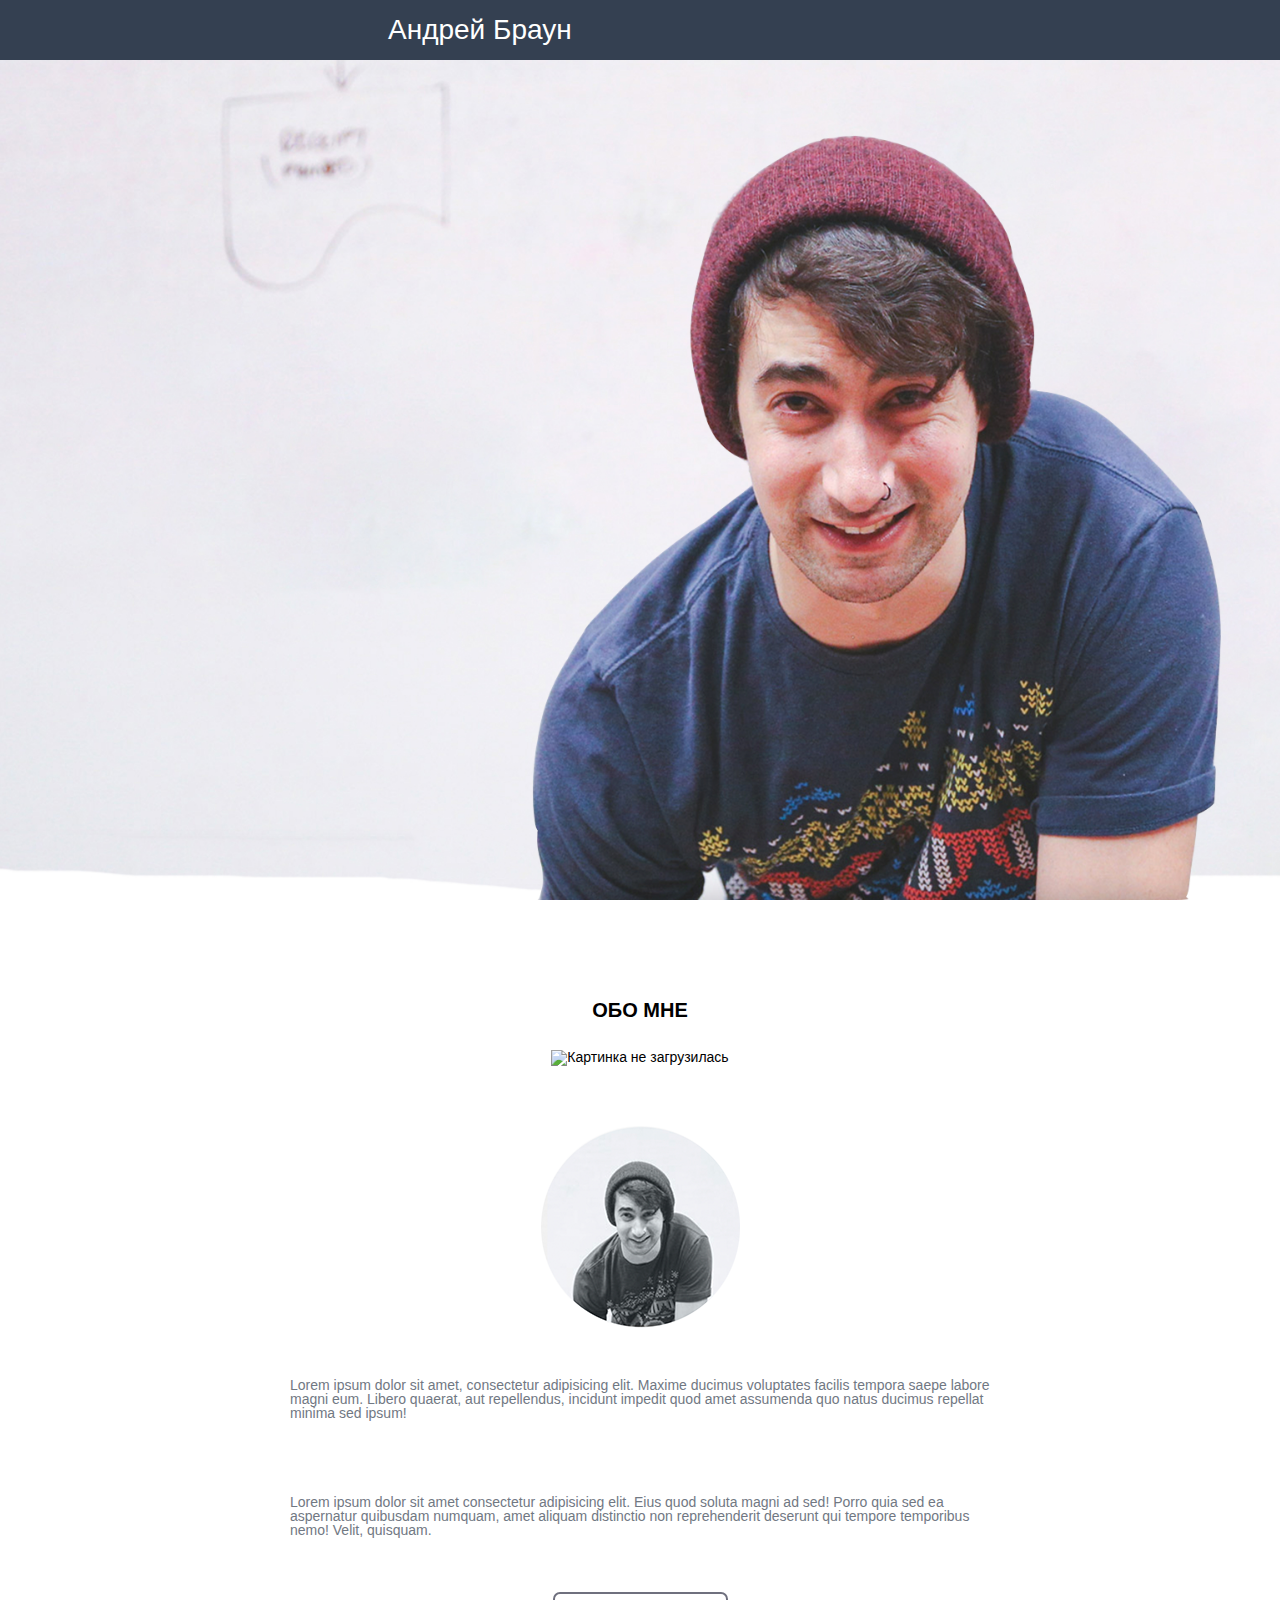
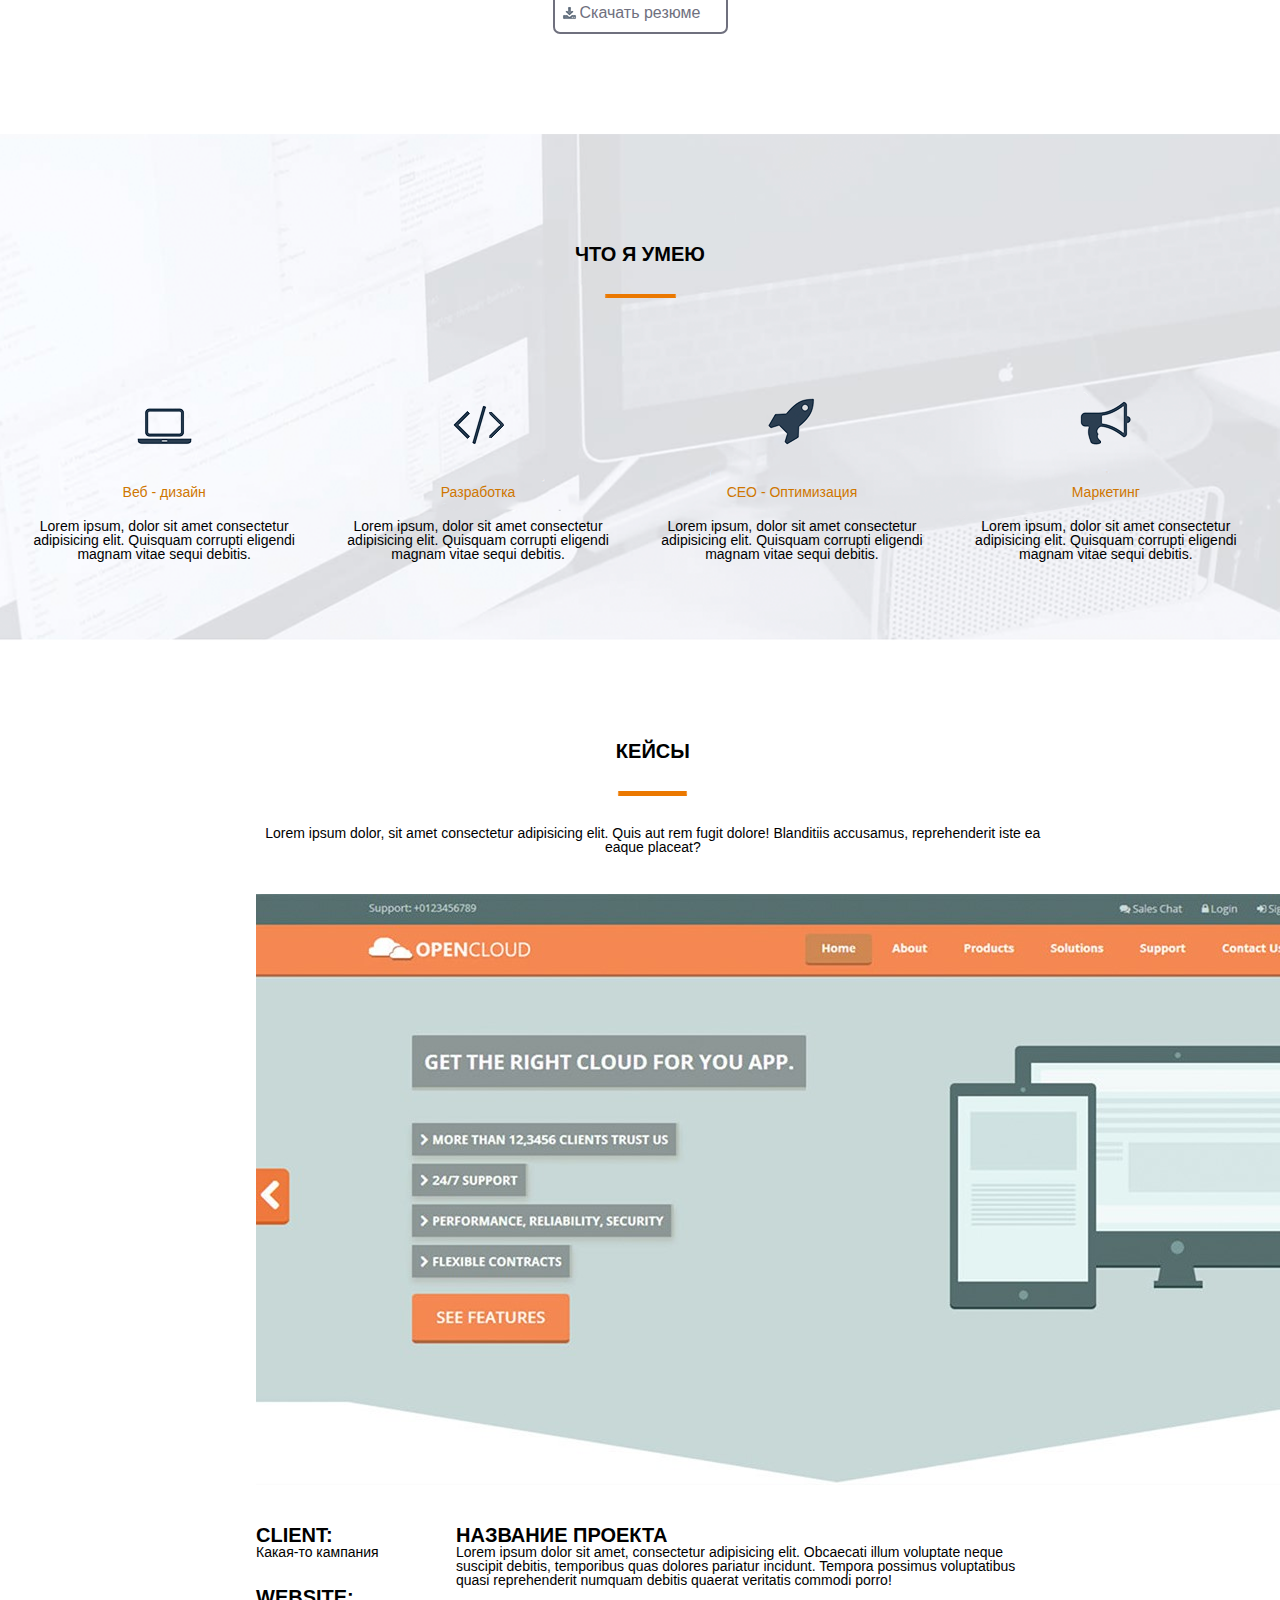
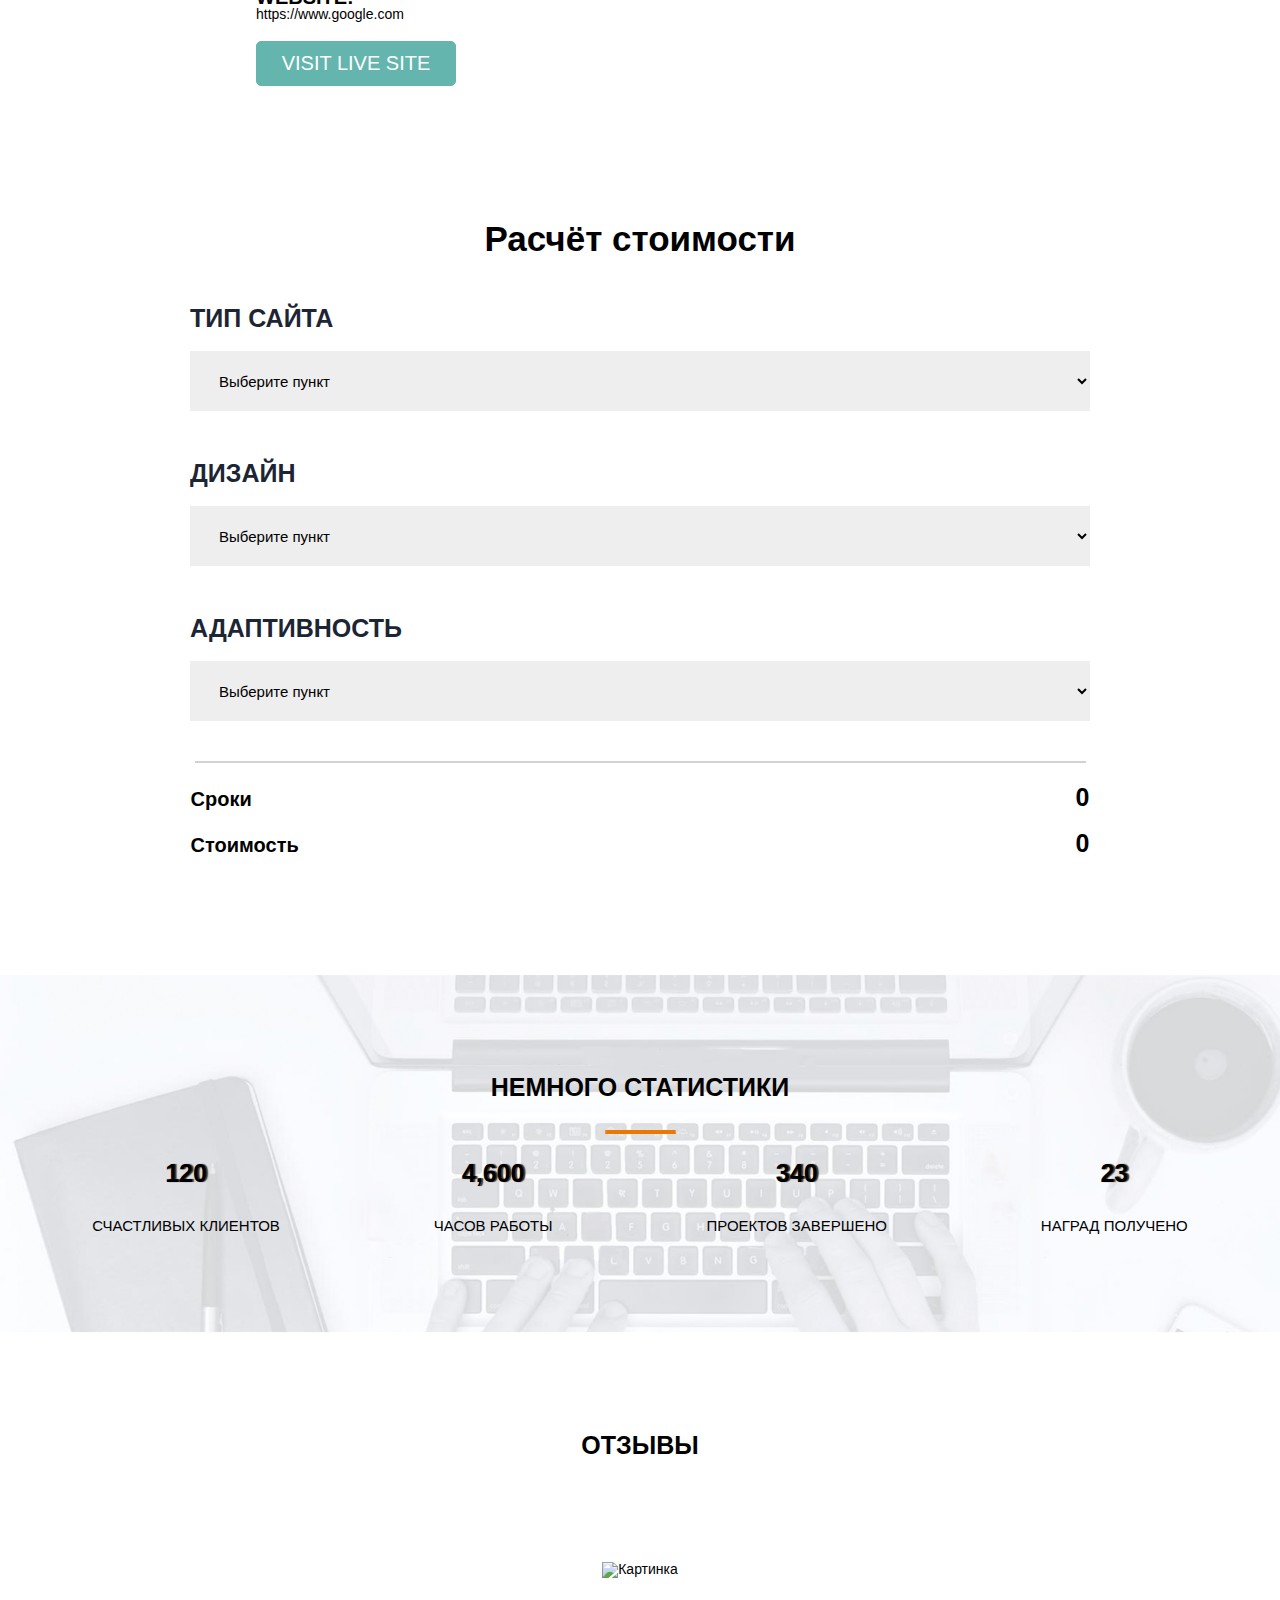
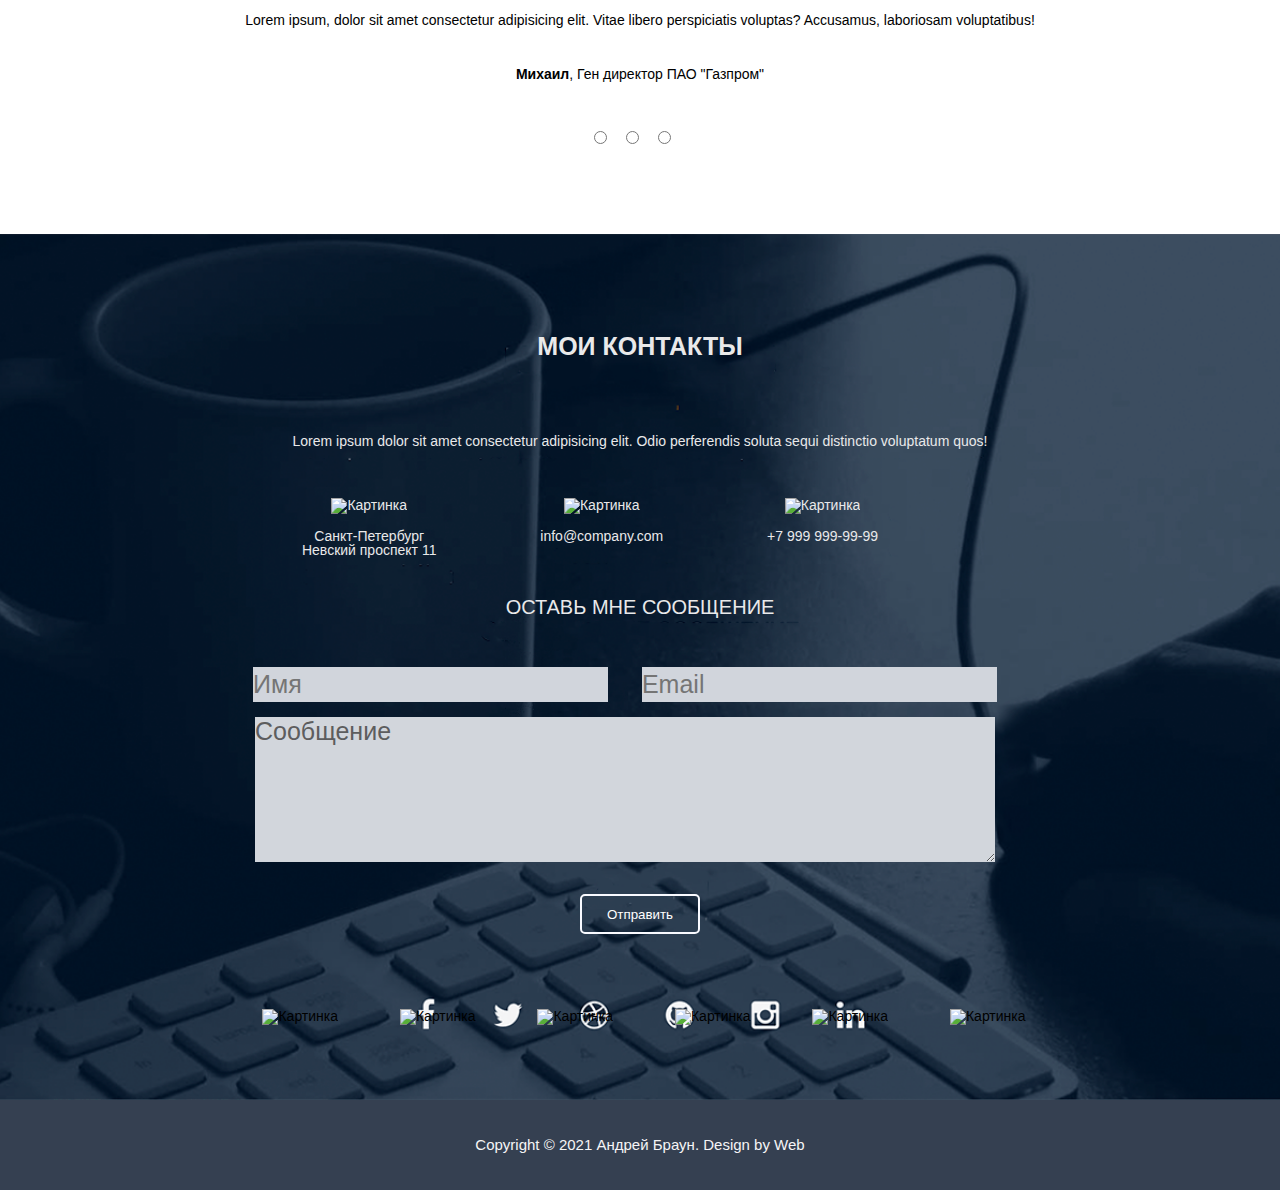
==== index.html @ fa01364b "Add files via upload" ====
<!DOCTYPE html>
<html lang="en">

<head>
    <meta charset="UTF-8">
    <meta name="description" content="Первый сайт">
    <meta name="author" content="Данила">
    <meta name="robots" content="all">
    <meta name="viewport" content="width=1920, initial-scale=1">
    <meta name="viewport" content="height=1080, initial-scale=1">

    <meta property="og:title" content="Первый сайт">

    <link rel="stylesheet" href="css/reset.css">
    <link rel="stylesheet" href="css/style.css">
    <title>Данила Кулешов - веб разработчик</title>
    <link rel="icon" href="https://www.google.com/s2/favicons?domain=https://timeweb.com" type="image/x-icon">

</head>

<body>

    <header>
        <nav>
            <div class="logo">Андрей Браун</div>

            <div class="menu">
                <ul>
                    <li><a href="#">Обо мне</a></li>
                    <li><a href="#">Услуги</a></li>
                    <li><a href="#">Кейс</a></li>
                    <li><a href="#">Прайс</a></li>
                    <li><a href="#">Отзывы</a></li>
                    <li><a href="#">Контакты</a></li>
                </ul>
            </div>
        </nav>
    </header>
    
    <main>
        <section class="main">
            <div class="title_container">
                <h1>привет <p> я андрей браун</h1>
                <h4>Фулл стак Веб - разработчик и Android - разработчик</h4>
                <input type="button" value="Обо мне">
                <input type="button" value="Мои работы">
            </div>
        </section>



        <div class="info">
            <div class="info_me_container">
                <h2>Обо мне</h2>
                <img src="../src/img/OboMneCherta.png" alt="Картинка не загрузилась">
                <p></p>
                <img src="img/InfoForMe.png" alt="Картинка не загрузилась">
                <ul>
                    <li>Lorem ipsum dolor sit amet, consectetur adipisicing elit. Maxime ducimus voluptates facilis
                        tempora
                        saepe labore magni eum. Libero quaerat, aut repellendus, incidunt impedit quod amet assumenda
                        quo
                        natus ducimus repellat minima sed ipsum!</li>
                    <p>
                        <li>Lorem ipsum dolor sit amet consectetur adipisicing elit. Eius quod soluta magni ad sed!
                            Porro
                            quia
                            sed ea aspernatur quibusdam numquam, amet aliquam distinctio non reprehenderit deserunt qui
                            tempore
                            temporibus nemo! Velit, quisquam.</li>
                </ul>
                <input type="sumbit" value="Скачать резюме">
            </div>
        </div>

        <div class="WhatICanDo">
            <div class="can_do_container">
                <h2>Что я умею</h2>
                <img class="image_line" src="img/WhatICanDoCherta.png" alt="Картинка не загрузилась">
                <ul>
                    <li>
                        <img src="img/Notebook.png" alt="Картинка не загрузилась">
                        <p> Веб - дизайн </p> Lorem ipsum, dolor sit amet consectetur adipisicing
                        elit. Quisquam corrupti eligendi magnam vitae sequi debitis.
                    </li>
                    <li>
                        <img src="img/Znak.png" alt="Картинка не загрузилась">
                        <p> Разработка </p> Lorem ipsum, dolor sit amet consectetur adipisicing
                        elit. Quisquam corrupti eligendi magnam vitae sequi debitis.
                    </li>
                    <li>
                        <img src="img/Rocket.png" alt="Картинка не загрузилась">
                        <p> CEO - Оптимизация </p> Lorem ipsum, dolor sit amet consectetur
                        adipisicing elit. Quisquam corrupti eligendi magnam vitae sequi debitis.
                    </li>
                    <li>
                        <img src="img/Gromophon.png" alt="Картинка не загрузилась">
                        <p> Маркетинг </p> Lorem ipsum, dolor sit amet consectetur adipisicing elit.
                        Quisquam corrupti eligendi magnam vitae sequi debitis.
                    </li>
                </ul>
            </div>
        </div>

        <div class="keys">
            <div class="keys_container">
                <h2>Кейсы</h2>
                <img class="keys_line" src="img/KeysLine.png" alt="Картинка не загрузилась">
                <h4>Lorem ipsum dolor, sit amet consectetur adipisicing elit. Quis aut rem fugit dolore! Blanditiis
                    accusamus, reprehenderit iste ea eaque placeat?</h4>
                <img class="keys_image" src="img/KeysImage.jpg" alt="Картинка">

                <div class="client">
                    <h2>Client:</h2>
                    <p>
                        Какая-то кампания
                    </p>
                </div>
                <div class="name_project">
                    <h2>Название проекта</h2>
                    <p>
                        Lorem ipsum dolor sit amet, consectetur adipisicing elit. Obcaecati illum voluptate neque
                        suscipit debitis, temporibus quas dolores pariatur incidunt. Tempora possimus voluptatibus quasi
                        reprehenderit numquam debitis quaerat veritatis commodi porro!
                    </p>
                </div>
                <div class="website">
                    <h2>Website:</h2>
                    <p>
                        <a href="https://www.google.com" target="blanc">https://www.google.com</a>
                    </p>
                </div>
                <input type="sumbit" value="VISIT LIVE SITE">
            </div>
        </div>

        <div class="calculation">
            <div class="cost_container">
                <form action="#">
                    <h2> Расчёт стоимости</h2>
                    <h3>Тип сайта</h3>
                    <select name="typeSite" id="type">
                        <option value="Opt1">Выберите пункт</option>
                        <option value="Opt2">Выберите пункт</option>
                        <option value="Opt3">Выберите пункт</option>
                    </select>
                    <h3>Дизайн</h3>
                    <select name="Design" id="type">
                        <option value="Opt4">Выберите пункт</option>
                        <option value="Opt5">Выберите пункт</option>
                        <option value="Opt6">Выберите пункт</option>
                    </select>
                    <h3>Адаптивность</h3>
                    <select name="Adaptive" id="type">
                        <option value="Opt7"> Выберите пункт</option>
                        <option value="Opt8"> Выберите пункт</option>
                        <option value="Opt9"> Выберите пункт</option>
                    </select>
                    <img src="img/CalculatedLine.png" alt="">
                    <h4>Сроки</h4>
                    <input type="sumbit" value="0">
                    <br>
                    <h4>Стоимость</h4>
                    <input type="sumbit" value="0">
                </form>
            </div>
        </div>
        
        <div class="statistics">
            <div class="statictics_container">
                <h2>Немного статистики</h2>
                <img class="statistick_image" src="img/StatistickLine.png" alt="">
                <ul>
                    <li>
                        <img src="../src/img/SmileImg.png" alt="">
                        <p>
                            <input type="text" value="120">
                        </p>
                        <p>
                            Счастливых клиентов
                        </p>
                    </li>
                    <li>
                        <img src="../src/img/SkobmaImg.png" alt="">
                        <p>
                            <input type="text" value="4,600">
                        </p>
                        <p>
                            Часов работы
                        </p>
                    </li>
                    <li>
                        <img src="../src/img/Galochkaimg.png" alt="">
                        <p>
                            <input type="text" value="340">
                        </p>
                        <p>
                            Проектов завершено
                        </p>
                    </li>
                    <li>
                        <img src="../src/img/KubokImg.png" alt="">
                        <p>
                            <input type="text" value="23">
                        </p>
                        <p>
                            Наград получено
                        </p>
                    </li>
                </ul>
            </div>
        </div>

        <div class="reviews">
            <div class="reviews_container">
                <h2>Отзывы</h2>
                <div class="reviews_img_line">
                    <img src="../src/img/RevievLine.png" alt="">
                </div>
                <div class="reviews_img_photo">
                    <img src="../src/img/reviewImg.png" alt="Картинка">
                </div>
                <h4>Lorem ipsum, dolor sit amet consectetur adipisicing elit. Vitae libero perspiciatis voluptas?
                    Accusamus,
                    laboriosam voluptatibus! <p> <b> Михаил</b>, Ген директор ПАО "Газпром"
                    <h4>
                        <input type="radio" name="Radio1">
                        <input type="radio" name="Radio1">
                        <input type="radio" name="Radio1">
            </div>
        </div>

        <div class="contacts">
            <div class="contacts_container">
                <h2>Мои контакты</h2>
                <div class="my_contact_img">
                    <img src="../src/img/MyContactImg.png" alt="">
                </div>
                <h4>Lorem ipsum dolor sit amet consectetur adipisicing elit. Odio perferendis soluta sequi distinctio
                    voluptatum quos!</h4>
                <li> <img src="../src/img/GeoImg.png" alt="Картинка">
                    <p> Санкт-Петербург
                    <p> Невский проспект 11
                </li>
                <li> <img src="../src/img/EmailImg.png" alt="Картинка">
                    <p> info@company.com
                </li>
                <li><img src="../src/img/PhoneImg.png" alt="Картинка">
                    <p> +7 999 999-99-99
                </li>
                <h3>Оставь мне сообщение</h3>
                <form action="#">
                    <input class="text_info" type="text" name="text_name" placeholder="Имя">
                    <input class="text_info" type="text" name="text_email" placeholder="Email">
                    <p>
                        <textarea name="text_area" title="sdfgd" id="1" cols="50" rows="5">Сообщение</textarea>
                    <p>
                        <input class="send_button" type="button" value="Отправить">
                </form>
                <a href="" target="blanc"> <img src="../src/img/fb.png" alt="Картинка"></a>
                <a href="" target="blanc"> <img src="../src/img/Tw.png" alt="Картинка"></a>
                <a href="" target="blanc"> <img src="../src/img/Ball.png" alt="Картинка"></a>
                <a href="" target="blanc"> <img src="../src/img/Git.png" alt="Картинка"></a>
                <a href="" target="blanc"> <img src="../src/img/Inst.png" alt="Картинка"></a>
                <a href="" target="blanc"> <img src="../src/img/In.png" alt="Картинка"></a>
            </div>
        </div>

        <div class="map">
            <div class="map_container">
                <script type="text/javascript" charset="utf-8" async
                    src="https://api-maps.yandex.ru/services/constructor/1.0/js/?um=constructor%3Afd0f53f8cc4d9a03158eeff32e6f6ad2ba274bd148c4e744c01724ef26502709&amp;width=100%&amp;height=400&amp;lang=ru_RU&amp;scroll=true"></script>
            </div>
        </div>
        
        <footer>
            <div class="low_logo">
                <div class="low_menu">
                    <h4>Copyright © 2021 Андрей Браун. Design by Web</h4>
                </div>
            </div>
        </footer>
    </main>
</body>

</html>
---- css/style.css ----
body{
    font-family: Arial, Helvetica, sans-serif;
}


nav{
    width: 100%;
    height: 60px;
    background: #344051;
    position: fixed;
}

.logo{
    color: #fff;
    font-size: 28px;
    line-height: 60px;
    padding-left: 388px;
    float: left;
    animation: logoViev 2s ease;
    -o-animation: logoViev 2s ease;
    -moz-animation: logoViev 2s ease;

}

@keyframes logoViev{
    0%{
        opacity: 0%;
    }
    100%{
        opacity: 100%;
    }
}

main{
    width: 100%;
    height: 100%;
}

.menu{
    float: left;
    padding-left: 432px;
}

.menu li a:visited{
    color: white;
}

.menu li a{
    transition: all 0.3s;
    transform: scale(1);
    display: inline-block;
}



.menu li a:hover{
    color: #e88604;
    
}

.menu li a:active{
    transform: scale(1.1);
}

.menu li{
    float: left;
    line-height: 60px;
    color: #fff;
    margin-right: 40px;
    font-size: 16px;
    text-transform: uppercase;
    animation: topshift 0.4s ease forwards;
    -o-animation: topshift 0.4s ease forwards;
    -webkit-animation: topshift 0.4s ease forwards;
    opacity: 0;
}

.menu li:nth-child(2){
    animation-delay: 0.4s;
}
.menu li:nth-child(3){
    animation-delay: 0.8s;
}
.menu li:nth-child(4){
    animation-delay: 1.2s;
}
.menu li:nth-child(5){
    animation-delay: 1.6s;
}
.menu li:nth-child(6){
    animation-delay: 2s;
}

@keyframes topshift{
    0%{
        opacity: 0%;
        margin-top: -80px;
    }
    100%{
        opacity: 100%;
        margin-top: 0px;
    }
}

.main{
    width: 100%;
    height: 100%;
    background: url("../img/boy.png") 90% 100%/auto 85% no-repeat , url("../img/bg.jpg") center/cover no-repeat;
}


.title_container{
    float: left;
    margin: 430px 0px 0px 404px;
    color: #2c384a;
    text-align: center;
    opacity: 0;
    animation: titleMove 1s ease forwards;
    -o-animation: titleMove 1s ease forwards;
    -webkit-animation: titleMove 1s ease forwards;
    animation-delay: 2.4s;
    -o-animation-delay: 2.4s;
    -webkit-animation-delay: 2.4s;
}

@keyframes titleMove{
    0%{
        opacity: 0;
        margin-left: -700px;
    }
    100%{
        opacity: 1;
        margin-left: 404px;
    }
}

.title_container h1{
    color: #2c384a;
    font-size: 60px;
    text-transform: capitalize;
    font-weight: bold;
}

.title_container h4{
    margin-top: 40px;
    color: #aaafb7;
    font-size: 15px;
}

.title_container input{
    height: 40px;
    width: 105px;
    text-align: center;
    border: 2px solid #6d7682;
    background: none;
    border-radius: 5px;
    color: #6d7682;
    font-size: 13px;
    margin: 58px 14px 0px 14px;
    transition: all 0.7s;
    transform: scale(1);
} 

.title_container input:hover{
    background-color: #344051;
    color: white;
}

.title_container input:active{
    transform: scale(1.1);
}

.info{
    text-align: center;
}

.info h2{
    margin-top: 100px;
    font-size: 20px;
    font-weight: bold;
    text-transform: uppercase;
}

.info_me_container img{
    margin-top: 30px;
    margin-bottom: 30px;
}

.info_me_container li{
    display: inline-block;
    text-align: left;
    width: 700px;
    margin-bottom: 35px;
    padding: 20px 0px;
    color: #717883;
}

.info input{
    border: 2px solid #6f707e;
    font-size: 16px;
    width: 175px;
    color: #6f707e;
    font-size: 16px;
    border-radius: 7px;
    padding: 10px 25px;
    text-align: center;
    background: url(../img/Download.png) no-repeat 5%;
}

.WhatICanDo{
    height: calc(100%-100px);
    margin-top: 100px;
    text-align: center;
    background: url(../img/BgWhatICan.png)center/cover no-repeat;
}

.can_do_container h2{
    padding-top: 110px;
    font-size: 20px;
    padding-bottom: 30px;
    font-weight: bold;
    text-transform: uppercase;
}

.image_line{
    margin-bottom: 100px;
}

.can_do_container p{
    color: #cf7600;
    margin-top: 40px;
    margin-bottom: 20px;
}

.can_do_container li{
    display: inline-block;
    margin-bottom: 80px;
    width: 300px;
    margin-right: 10px;
}

.keys{
    text-align: center;
    margin-top: 100px;
    margin-left: 20%;
    margin-right: 18%;
}

.keys_container h2{
    font-size: 20px;
    text-transform: uppercase;
    font-weight: bold;
}

.keys_line {
    margin: 30px 0px;
}

.keys_container h4{
    margin-bottom: 40px;
}

.keys_image {
    margin-bottom: 40px;
}

.client{
    float: left;
    text-align: left;
}

.name_project {
    text-align: left;
    margin-left: 200px;
}

.website{
    text-align: left;
}

.keys_container input{
    float: left;
    margin-top: 20px;
    color: white;
    border: 1px solid #63b5ae;
    background-color: #63b5ae;
    border-radius: 5px;
    text-align: center;
    font-size: 20px;
    width: 200px;
    height: 45px;
}

.calculation{
    width: 900px;
    margin-top: 200px;
    margin-left: calc(50% - 450px);
    margin-right: calc(50% - 450px);
    text-align: center;
}

.cost_container h2{
    font-size: 35px;
    font-weight: bold;
    
}

.cost_container h3{
    font-size: 25px;
    margin-bottom: 20px;
    margin-top: 50px;
    text-transform: uppercase;
    font-weight:600;
    color: #1c2534;
    text-align: left;
}

.cost_container select{
    width: 100%;
    font-size: 15px;
    padding-left: 25px;
    background-color: #eeeeee;
    height: 60px;
}

.cost_container img{
    margin-top: 40px;
    margin-bottom: 20px;
}

.cost_container h4{
    margin-bottom: 20px;
    display: inline-block;
    text-align: left;
    font-weight: bold;
    font-size: 20px;
    width: 105px;
}

.cost_container input{
    width: 790px;  
    text-align: right;
    font-size: 25px;
    font-weight: bold;
}

.statistics{
    text-align: center;
    margin-top: 100px;
    background-image: url(../img/BgStatistick.png);
    background-repeat: no-repeat;
    background-size: cover;
}



.statictics_container h2{
    text-transform: uppercase;
    box-sizing: border-box;
    font-size: 25px;
    font-weight: bold;
    padding-top: 100px;
    margin-bottom: 30px;
}




.statictics_container li{
    display: inline-block;
    margin-left: 75px;
    margin-right: 75px;
    margin-bottom: 100px;
    text-align: center;
    font-size: 15px;
    text-transform: uppercase;
}


.statictics_container img{
    margin-bottom: 10px;
}


.reviews{
    text-align: center;
}

.reviews_container h2{
    margin-top: 100px;
    margin-bottom: 35px;
    text-transform: uppercase;
    font-weight: bold;
    font-size: 25px;
}

.reviews_img_line{
    margin-bottom: 55px;
}

.reviews_img_photo{
    margin-bottom: 35px;
}

.reviews_container h4 p{
    margin-top: 40px;
    margin-bottom: 50px;
}

.reviews_container input{
    margin-right: 15px;
    background-color:  red;
    color: #c96500;
    margin-bottom: 90px;
}



.contacts{
    background: url(../img/ReviewsFon1.png)center/cover no-repeat;
    text-align: center;
    color: #e9e9ea;
}

.contacts_container h2{
    padding-top: 100px;
    margin-bottom: 30px;
    text-transform: uppercase;
    font-weight: bold;
    font-size: 25px;
}

.my_contact_img{
    margin-bottom: 30px;
}

.contacts_container h4{
    margin-bottom: 50px;
}

.contacts_container li{
    display: inline-block;
    margin-right: 100px;
    margin-bottom: 40px;
    vertical-align: top;
}   

.statictics_container p input{
    font-size: 25px;
    text-align: center;
    font-weight: bold;
    width: 100px;
    background-color: transparent;
    margin-bottom: 30px;
    text-shadow: 2px 0px 1px #333
}

.contacts_container img{
    margin-bottom: 15px;
}

.contacts_container h3{
    font-size: 20px;
    margin-bottom: 50px;
    text-transform: uppercase;
}



.text_info {
    background-color: #d1d5dc;
    width: 355px;
    font-size: 25px;
    height: 35px;
    margin-right: 30px;
    margin-bottom: 15px;
}


.send_button{
    background-color: transparent;
    color: #ffffff;
    border: 2px solid #f9faff;
    width: 120px;
    height: 40px;
    border-radius: 5px;
}

.contacts_container textarea{
    width: 740px;
    margin-right: 30px;
    font-size: 25px;
    color: #5d5d5e;
    background-color: #d2d6dc;
    margin-bottom: 30px;
}




.contacts_container form{
    margin-bottom: 75px;
}

.contacts_container a{
    display: inline-block;
    margin-right: 25px;
    margin-left: 33px;
    margin-bottom: 60px;
}


.low_logo{
    background-color: #354051;
    height: 90px;
    text-align: center;
}

.low_menu h4{
    font-size: 15px;
    color: #f5f5f6;
    line-height: 90px;
}
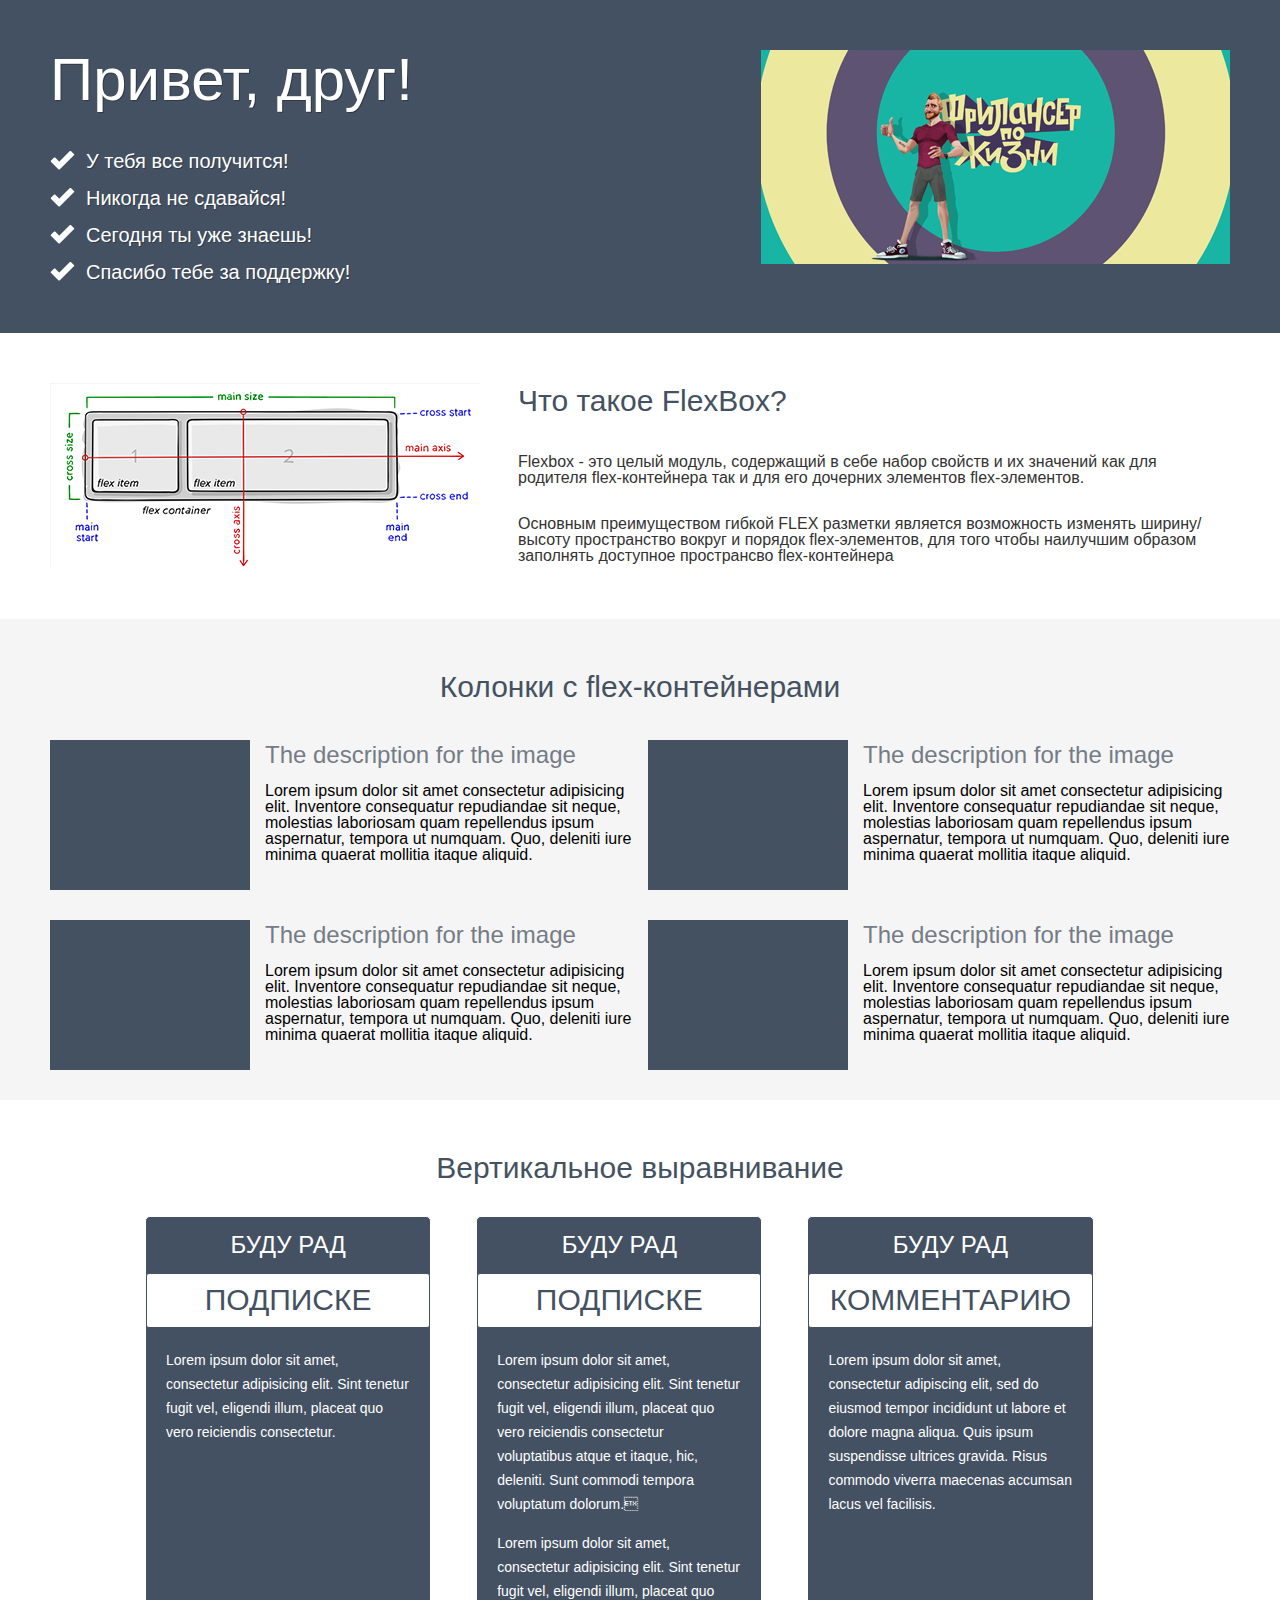
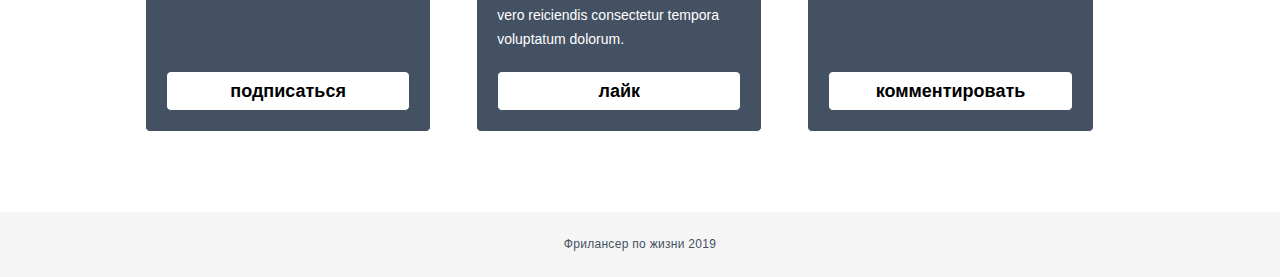
==== commit 24b467ff: "Add files via upload" ====
--- a/index.html
+++ b/index.html
@@ -3,284 +3,179 @@
 
 <head>
     <meta charset="UTF-8">
-    <meta name="description" content="Первый сайт">
-    <meta name="author" content="Данила">
-    <meta name="robots" content="all">
-    <meta name="viewport" content="width=1920, initial-scale=1">
-    <meta name="viewport" content="height=1080, initial-scale=1">
-
-    <meta property="og:title" content="Первый сайт">
-
+    <meta http-equiv="X-UA-Compatible" content="IE=edge">
+    <meta name="viewport" content="width=device-width, initial-scale=1.0">
+    <title>Document</title>
     <link rel="stylesheet" href="css/reset.css">
     <link rel="stylesheet" href="css/style.css">
-    <title>Данила Кулешов - веб разработчик</title>
-    <link rel="icon" href="https://www.google.com/s2/favicons?domain=https://timeweb.com" type="image/x-icon">
-
 </head>
 
 <body>
-
-    <header>
-        <nav>
-            <div class="logo">Андрей Браун</div>
-
-            <div class="menu">
-                <ul>
-                    <li><a href="#">Обо мне</a></li>
-                    <li><a href="#">Услуги</a></li>
-                    <li><a href="#">Кейс</a></li>
-                    <li><a href="#">Прайс</a></li>
-                    <li><a href="#">Отзывы</a></li>
-                    <li><a href="#">Контакты</a></li>
-                </ul>
+    <div class="wrapper">
+        <div class="content">
+            <div class="hi">
+                <div class="container">
+                    <div class="hi_row">
+                        <div class="hi_body">
+                            <div class="hi_title">Привет, друг!</div>
+                            <ul class="hi_list">
+                                <li>У тебя все получится!</li>
+                                <li>Никогда не сдавайся!</li>
+                                <li>Сегодня ты уже знаешь!</li>
+                                <li>Спасибо тебе за поддержку!</li>
+                            </ul>
+                        </div>
+                        <div class="hi_image">
+                            <img src="img/Layer 3.png" alt="">
+                        </div>
+                    </div>
+                </div>
             </div>
-        </nav>
-    </header>
-    
-    <main>
-        <section class="main">
-            <div class="title_container">
-                <h1>привет <p> я андрей браун</h1>
-                <h4>Фулл стак Веб - разработчик и Android - разработчик</h4>
-                <input type="button" value="Обо мне">
-                <input type="button" value="Мои работы">
+            <div class="What">
+                <div class="container">
+                    <div class="what_row">
+                        <div class="what_image">
+                            <img src="img/WhatItIsFlexImage.jpg" alt="">
+                        </div>
+                        <div class="what_body">
+                            <div class="what_title title">Что такое FlexBox?</div>
+                            <div class="What_text">
+                                <p> Flexbox - это целый модуль, содержащий в себе набор свойств и их значений как для
+                                    родителя flex-контейнера так и для его дочерних элементов flex-элементов.
+                                <p> Основным преимуществом гибкой FLEX разметки является возможность изменять
+                                    ширину/высоту пространство вокруг и порядок flex-элементов, для того чтобы наилучшим
+                                    образом заполнять доступное пространсво flex-контейнера
+                            </div>
+                        </div>
+                    </div>
+                </div>
             </div>
-        </section>
-
-
-
-        <div class="info">
-            <div class="info_me_container">
-                <h2>Обо мне</h2>
-                <img src="../src/img/OboMneCherta.png" alt="Картинка не загрузилась">
-                <p></p>
-                <img src="img/InfoForMe.png" alt="Картинка не загрузилась">
-                <ul>
-                    <li>Lorem ipsum dolor sit amet, consectetur adipisicing elit. Maxime ducimus voluptates facilis
-                        tempora
-                        saepe labore magni eum. Libero quaerat, aut repellendus, incidunt impedit quod amet assumenda
-                        quo
-                        natus ducimus repellat minima sed ipsum!</li>
-                    <p>
-                        <li>Lorem ipsum dolor sit amet consectetur adipisicing elit. Eius quod soluta magni ad sed!
-                            Porro
-                            quia
-                            sed ea aspernatur quibusdam numquam, amet aliquam distinctio non reprehenderit deserunt qui
-                            tempore
-                            temporibus nemo! Velit, quisquam.</li>
-                </ul>
-                <input type="sumbit" value="Скачать резюме">
+            <div class="collumns">
+                <div class="container">
+                    <div class="collum_title title">Колонки с flex-контейнерами</div>
+                    <div class="collumn_rows">
+                        <div class="collumn_collums">
+                            <div class="collum_item item">
+                                <div class="item_row">
+                                    <div class="item_image">
+                                        <img src="img/CollumnImage.jpg" alt="">
+                                    </div>
+                                    <div class="item_body">
+                                        <div class="item_title">The description for the image</div>
+                                        <div class="item_text">Lorem ipsum dolor sit amet consectetur adipisicing elit.
+                                            Inventore consequatur repudiandae sit neque, molestias laboriosam quam
+                                            repellendus ipsum aspernatur, tempora ut numquam. Quo, deleniti iure minima
+                                            quaerat mollitia itaque aliquid.</div>
+                                    </div>
+                                </div>
+                            </div>
+                        </div>
+                        <div class="collumn_collums">
+                            <div class="collum_item item">
+                                <div class="item_row">
+                                    <div class="item_image">
+                                        <img src="img/CollumnImage.jpg" alt="">
+                                    </div>
+                                    <div class="item_body">
+                                        <div class="item_title">The description for the image</div>
+                                        <div class="item_text">Lorem ipsum dolor sit amet consectetur adipisicing elit.
+                                            Inventore consequatur repudiandae sit neque, molestias laboriosam quam
+                                            repellendus ipsum aspernatur, tempora ut numquam. Quo, deleniti iure minima
+                                            quaerat mollitia itaque aliquid.</div>
+                                    </div>
+                                </div>
+                            </div>
+                        </div>
+                        <div class="collumn_collums">
+                            <div class="collum_item item">
+                                <div class="item_row">
+                                    <div class="item_image">
+                                        <img src="img/CollumnImage.jpg" alt="">
+                                    </div>
+                                    <div class="item_body">
+                                        <div class="item_title">The description for the image</div>
+                                        <div class="item_text">Lorem ipsum dolor sit amet consectetur adipisicing elit.
+                                            Inventore consequatur repudiandae sit neque, molestias laboriosam quam
+                                            repellendus ipsum aspernatur, tempora ut numquam. Quo, deleniti iure minima
+                                            quaerat mollitia itaque aliquid.</div>
+                                    </div>
+                                </div>
+                            </div>
+                        </div>
+                        <div class="collumn_collums">
+                            <div class="collum_item item">
+                                <div class="item_row">
+                                    <div class="item_image">
+                                        <img src="img/CollumnImage.jpg" alt="">
+                                    </div>
+                                    <div class="item_body">
+                                        <div class="item_title">The description for the image</div>
+                                        <div class="item_text">Lorem ipsum dolor sit amet consectetur adipisicing elit.
+                                            Inventore consequatur repudiandae sit neque, molestias laboriosam quam
+                                            repellendus ipsum aspernatur, tempora ut numquam. Quo, deleniti iure minima
+                                            quaerat mollitia itaque aliquid.</div>
+                                    </div>
+                                </div>
+                            </div>
+                        </div>
+                    </div>
+                </div>
+            </div>
+            <div class="vertical">
+                <div class="container">
+                    <div class="vertical_title title">Вертикальное выравнивание</div>
+                    <div class="vertical_body">
+                        <div class="vertical_rows">
+                            <div class="vertical_collum">
+                                <div class="vertical_item">
+                                    <div class="vertical_subtitle">буду рад</div>
+                                    <div class="vertical_label">подписке</div>
+                                    <div class="vertical_text">Lorem ipsum dolor sit amet, consectetur adipisicing elit.
+                                        Sint tenetur fugit vel, eligendi illum, placeat quo vero reiciendis consectetur.
+                                    </div>
+                                    <a href="" class="vertical_button">подписаться</a>
+                                </div>
+                            </div>
+                            <div class="vertical_collum">
+                                <div class="vertical_item">
+                                    <div class="vertical_subtitle">буду рад</div>
+                                    <div class="vertical_label">подписке</div>
+                                    <div class="vertical_text">
+                                        <p>Lorem ipsum dolor sit amet, consectetur adipisicing elit. Sint tenetur
+                                            fugit vel, eligendi illum, placeat quo vero reiciendis consectetur
+                                            voluptatibus atque et itaque, hic, deleniti. Sunt commodi tempora
+                                            voluptatum dolorum.
+                                        <p>Lorem ipsum dolor sit amet, consectetur adipisicing elit. Sint tenetur
+                                            fugit vel, eligendi illum, placeat quo vero reiciendis consectetur
+                                            tempora voluptatum dolorum.
+                                    </div>
+                                    <a href="" class="vertical_button">лайк</a>
+                                </div>
+                            </div>
+                            <div class="vertical_collum">
+                                <div class="vertical_item">
+                                    <div class="vertical_subtitle">буду рад</div>
+                                    <div class="vertical_label">комментарию</div>
+                                    <div class="vertical_text">Lorem ipsum dolor sit amet, consectetur adipiscing
+                                        elit, sed do eiusmod tempor incididunt ut labore et dolore magna aliqua.
+                                        Quis ipsum suspendisse ultrices gravida. Risus commodo viverra maecenas
+                                        accumsan lacus vel facilisis. </div>
+                                    <a href="" class="vertical_button">комментировать</a>
+                                </div>
+                            </div>
+                        </div>
+                    </div>
+                </div>
             </div>
         </div>
-
-        <div class="WhatICanDo">
-            <div class="can_do_container">
-                <h2>Что я умею</h2>
-                <img class="image_line" src="img/WhatICanDoCherta.png" alt="Картинка не загрузилась">
-                <ul>
-                    <li>
-                        <img src="img/Notebook.png" alt="Картинка не загрузилась">
-                        <p> Веб - дизайн </p> Lorem ipsum, dolor sit amet consectetur adipisicing
-                        elit. Quisquam corrupti eligendi magnam vitae sequi debitis.
-                    </li>
-                    <li>
-                        <img src="img/Znak.png" alt="Картинка не загрузилась">
-                        <p> Разработка </p> Lorem ipsum, dolor sit amet consectetur adipisicing
-                        elit. Quisquam corrupti eligendi magnam vitae sequi debitis.
-                    </li>
-                    <li>
-                        <img src="img/Rocket.png" alt="Картинка не загрузилась">
-                        <p> CEO - Оптимизация </p> Lorem ipsum, dolor sit amet consectetur
-                        adipisicing elit. Quisquam corrupti eligendi magnam vitae sequi debitis.
-                    </li>
-                    <li>
-                        <img src="img/Gromophon.png" alt="Картинка не загрузилась">
-                        <p> Маркетинг </p> Lorem ipsum, dolor sit amet consectetur adipisicing elit.
-                        Quisquam corrupti eligendi magnam vitae sequi debitis.
-                    </li>
-                </ul>
-            </div>
-        </div>
-
-        <div class="keys">
-            <div class="keys_container">
-                <h2>Кейсы</h2>
-                <img class="keys_line" src="img/KeysLine.png" alt="Картинка не загрузилась">
-                <h4>Lorem ipsum dolor, sit amet consectetur adipisicing elit. Quis aut rem fugit dolore! Blanditiis
-                    accusamus, reprehenderit iste ea eaque placeat?</h4>
-                <img class="keys_image" src="img/KeysImage.jpg" alt="Картинка">
-
-                <div class="client">
-                    <h2>Client:</h2>
-                    <p>
-                        Какая-то кампания
-                    </p>
-                </div>
-                <div class="name_project">
-                    <h2>Название проекта</h2>
-                    <p>
-                        Lorem ipsum dolor sit amet, consectetur adipisicing elit. Obcaecati illum voluptate neque
-                        suscipit debitis, temporibus quas dolores pariatur incidunt. Tempora possimus voluptatibus quasi
-                        reprehenderit numquam debitis quaerat veritatis commodi porro!
-                    </p>
-                </div>
-                <div class="website">
-                    <h2>Website:</h2>
-                    <p>
-                        <a href="https://www.google.com" target="blanc">https://www.google.com</a>
-                    </p>
-                </div>
-                <input type="sumbit" value="VISIT LIVE SITE">
-            </div>
-        </div>
-
-        <div class="calculation">
-            <div class="cost_container">
-                <form action="#">
-                    <h2> Расчёт стоимости</h2>
-                    <h3>Тип сайта</h3>
-                    <select name="typeSite" id="type">
-                        <option value="Opt1">Выберите пункт</option>
-                        <option value="Opt2">Выберите пункт</option>
-                        <option value="Opt3">Выберите пункт</option>
-                    </select>
-                    <h3>Дизайн</h3>
-                    <select name="Design" id="type">
-                        <option value="Opt4">Выберите пункт</option>
-                        <option value="Opt5">Выберите пункт</option>
-                        <option value="Opt6">Выберите пункт</option>
-                    </select>
-                    <h3>Адаптивность</h3>
-                    <select name="Adaptive" id="type">
-                        <option value="Opt7"> Выберите пункт</option>
-                        <option value="Opt8"> Выберите пункт</option>
-                        <option value="Opt9"> Выберите пункт</option>
-                    </select>
-                    <img src="img/CalculatedLine.png" alt="">
-                    <h4>Сроки</h4>
-                    <input type="sumbit" value="0">
-                    <br>
-                    <h4>Стоимость</h4>
-                    <input type="sumbit" value="0">
-                </form>
-            </div>
-        </div>
-        
-        <div class="statistics">
-            <div class="statictics_container">
-                <h2>Немного статистики</h2>
-                <img class="statistick_image" src="img/StatistickLine.png" alt="">
-                <ul>
-                    <li>
-                        <img src="../src/img/SmileImg.png" alt="">
-                        <p>
-                            <input type="text" value="120">
-                        </p>
-                        <p>
-                            Счастливых клиентов
-                        </p>
-                    </li>
-                    <li>
-                        <img src="../src/img/SkobmaImg.png" alt="">
-                        <p>
-                            <input type="text" value="4,600">
-                        </p>
-                        <p>
-                            Часов работы
-                        </p>
-                    </li>
-                    <li>
-                        <img src="../src/img/Galochkaimg.png" alt="">
-                        <p>
-                            <input type="text" value="340">
-                        </p>
-                        <p>
-                            Проектов завершено
-                        </p>
-                    </li>
-                    <li>
-                        <img src="../src/img/KubokImg.png" alt="">
-                        <p>
-                            <input type="text" value="23">
-                        </p>
-                        <p>
-                            Наград получено
-                        </p>
-                    </li>
-                </ul>
-            </div>
-        </div>
-
-        <div class="reviews">
-            <div class="reviews_container">
-                <h2>Отзывы</h2>
-                <div class="reviews_img_line">
-                    <img src="../src/img/RevievLine.png" alt="">
-                </div>
-                <div class="reviews_img_photo">
-                    <img src="../src/img/reviewImg.png" alt="Картинка">
-                </div>
-                <h4>Lorem ipsum, dolor sit amet consectetur adipisicing elit. Vitae libero perspiciatis voluptas?
-                    Accusamus,
-                    laboriosam voluptatibus! <p> <b> Михаил</b>, Ген директор ПАО "Газпром"
-                    <h4>
-                        <input type="radio" name="Radio1">
-                        <input type="radio" name="Radio1">
-                        <input type="radio" name="Radio1">
-            </div>
-        </div>
-
-        <div class="contacts">
-            <div class="contacts_container">
-                <h2>Мои контакты</h2>
-                <div class="my_contact_img">
-                    <img src="../src/img/MyContactImg.png" alt="">
-                </div>
-                <h4>Lorem ipsum dolor sit amet consectetur adipisicing elit. Odio perferendis soluta sequi distinctio
-                    voluptatum quos!</h4>
-                <li> <img src="../src/img/GeoImg.png" alt="Картинка">
-                    <p> Санкт-Петербург
-                    <p> Невский проспект 11
-                </li>
-                <li> <img src="../src/img/EmailImg.png" alt="Картинка">
-                    <p> info@company.com
-                </li>
-                <li><img src="../src/img/PhoneImg.png" alt="Картинка">
-                    <p> +7 999 999-99-99
-                </li>
-                <h3>Оставь мне сообщение</h3>
-                <form action="#">
-                    <input class="text_info" type="text" name="text_name" placeholder="Имя">
-                    <input class="text_info" type="text" name="text_email" placeholder="Email">
-                    <p>
-                        <textarea name="text_area" title="sdfgd" id="1" cols="50" rows="5">Сообщение</textarea>
-                    <p>
-                        <input class="send_button" type="button" value="Отправить">
-                </form>
-                <a href="" target="blanc"> <img src="../src/img/fb.png" alt="Картинка"></a>
-                <a href="" target="blanc"> <img src="../src/img/Tw.png" alt="Картинка"></a>
-                <a href="" target="blanc"> <img src="../src/img/Ball.png" alt="Картинка"></a>
-                <a href="" target="blanc"> <img src="../src/img/Git.png" alt="Картинка"></a>
-                <a href="" target="blanc"> <img src="../src/img/Inst.png" alt="Картинка"></a>
-                <a href="" target="blanc"> <img src="../src/img/In.png" alt="Картинка"></a>
-            </div>
-        </div>
-
-        <div class="map">
-            <div class="map_container">
-                <script type="text/javascript" charset="utf-8" async
-                    src="https://api-maps.yandex.ru/services/constructor/1.0/js/?um=constructor%3Afd0f53f8cc4d9a03158eeff32e6f6ad2ba274bd148c4e744c01724ef26502709&amp;width=100%&amp;height=400&amp;lang=ru_RU&amp;scroll=true"></script>
-            </div>
-        </div>
-        
-        <footer>
-            <div class="low_logo">
-                <div class="low_menu">
-                    <h4>Copyright © 2021 Андрей Браун. Design by Web</h4>
+        <footer class="footer">
+            <div class="container">
+                <div class="footer_row">
+                    <div class="footer_text">Фрилансер по жизни 2019</div>
                 </div>
             </div>
         </footer>
-    </main>
+    </div>
 </body>
 
 </html>--- a/css/style.css
+++ b/css/style.css
@@ -1,523 +1,220 @@
 body{
     font-family: Arial, Helvetica, sans-serif;
 }
-
-
-nav{
-    width: 100%;
-    height: 60px;
-    background: #344051;
-    position: fixed;
-}
-
-.logo{
+.wrapper{
+    min-height: 100%;
+    overflow: hidden;
+
+    display: flex;
+    flex-direction: column;
+}
+.container{
+    max-width: 1180px;
+    margin: 0px auto;
+}
+.content{
+    flex: 1 1 auto;
+}
+.hi{
+    background-color: #445162;
+    padding: 50px 0px;
+}
+.hi_row{
+    display: flex;
+    justify-content: space-between;
+}
+.hi_body{
     color: #fff;
-    font-size: 28px;
-    line-height: 60px;
-    padding-left: 388px;
-    float: left;
-    animation: logoViev 2s ease;
-    -o-animation: logoViev 2s ease;
-    -moz-animation: logoViev 2s ease;
-
-}
-
-@keyframes logoViev{
-    0%{
-        opacity: 0%;
-    }
-    100%{
-        opacity: 100%;
-    }
-}
-
-main{
-    width: 100%;
-    height: 100%;
-}
-
-.menu{
-    float: left;
-    padding-left: 432px;
-}
-
-.menu li a:visited{
-    color: white;
-}
-
-.menu li a{
-    transition: all 0.3s;
-    transform: scale(1);
-    display: inline-block;
-}
-
-
-
-.menu li a:hover{
-    color: #e88604;
-    
-}
-
-.menu li a:active{
-    transform: scale(1.1);
-}
-
-.menu li{
-    float: left;
-    line-height: 60px;
+    padding: 0px 50px 0px 0px;
+}
+.hi_title{
+    font-size: 60px;
+    text-shadow: 1px 1px 0 rgba(0, 0, 0, 0.3);
+    margin: 0px 0px 40px 0px;
+}
+.hi_list li{
+    background: url(../img/icons/checkIcon.png) 0 1px no-repeat;
+    text-shadow: 1px 1px 0 rgba(0, 0, 0, 0.3);
+    font-size: 20px;
+    padding: 0px 0px 0px 36px;
+    line-height: 22px;
+    margin-bottom: 15px;
+}
+.hi_list li:last-child{
+    margin-bottom: 0px;
+}
+
+
+.what{
+    padding: 50px 0;
+}
+.what_image{
+    flex: 0 0 430px;
+    
+}
+.what_image img{
+    max-width: 100%;
+    
+}
+.what_row{
+    display: flex;
+    margin-top: 50px;
+    
+}
+.what_body{
+    flex: 1 1 auto;
+    margin-left: 38px;
+    
+}
+.title{
+    margin-bottom: 35px;
+    font-size: 30px;
+    color: rgb(68, 81, 97);
+    line-height: 1.2;
+}
+.What_text p{
+    margin-bottom: 30px;
+    font-size: 16px;
+    color: #333;
+}
+.what_row p:last-child{
+    margin-bottom: 0px;
+}
+
+
+.collum_title{
+    text-align: center;
+    padding-top: 50px;
+}
+.collumns{
+    background-color: #f5f5f5;
+    margin-top: 50px;
+}
+.collumn_collums{
+    flex: 0 1 50%;
+    margin-bottom: 30px;
+    padding: 0px 8px;
+}
+ .collumn_rows{
+    display: flex;
+    flex-wrap: wrap;
+    margin: 0px -8px;
+}
+.item_row{
+    display: flex;
+}
+.item_image{
+    flex: 0 0 200px;
+}
+.item_title{
+    margin-bottom: 13px;
+    font-size: 24px;
+    color: #747c86;
+    line-height: 30px;
+}
+.item_body{
+    padding-left: 15px;
+}
+.item_text{
+    font-size: 16px;
+}
+
+
+.vertical{
+    padding: 50px 0;
+}
+.vertical_title{
+    text-align: center;
+    margin-bottom: 30px;
+}
+.vertical_body{
+    max-width: 990px;
+    margin: 0px auto;
+}
+.vertical_rows{
+    display: flex;
+    margin: 0px -22.5px;
+    flex-wrap: wrap;
+}
+.vertical_collum{
+    flex: 0 1 32%;
+    padding: 0px 22.5px;
+    display: flex;
+    margin-bottom: 30px;
+
+}
+.vertical_item{
+    background-color: #445162;
+    border: 1px solid #fff;
+    border-radius: 5px;
+    display: flex;
+    flex-direction: column;
+}
+.vertical_subtitle{
+    text-transform: uppercase;
+    font-size: 24px;
     color: #fff;
-    margin-right: 40px;
-    font-size: 16px;
+    line-height: 1.25;
+    text-align: center;
+    padding: 13px 0px;
+}
+.vertical_label{
     text-transform: uppercase;
-    animation: topshift 0.4s ease forwards;
-    -o-animation: topshift 0.4s ease forwards;
-    -webkit-animation: topshift 0.4s ease forwards;
-    opacity: 0;
-}
-
-.menu li:nth-child(2){
-    animation-delay: 0.4s;
-}
-.menu li:nth-child(3){
-    animation-delay: 0.8s;
-}
-.menu li:nth-child(4){
-    animation-delay: 1.2s;
-}
-.menu li:nth-child(5){
-    animation-delay: 1.6s;
-}
-.menu li:nth-child(6){
-    animation-delay: 2s;
-}
-
-@keyframes topshift{
-    0%{
-        opacity: 0%;
-        margin-top: -80px;
-    }
-    100%{
-        opacity: 100%;
-        margin-top: 0px;
-    }
-}
-
-.main{
-    width: 100%;
-    height: 100%;
-    background: url("../img/boy.png") 90% 100%/auto 85% no-repeat , url("../img/bg.jpg") center/cover no-repeat;
-}
-
-
-.title_container{
-    float: left;
-    margin: 430px 0px 0px 404px;
-    color: #2c384a;
-    text-align: center;
-    opacity: 0;
-    animation: titleMove 1s ease forwards;
-    -o-animation: titleMove 1s ease forwards;
-    -webkit-animation: titleMove 1s ease forwards;
-    animation-delay: 2.4s;
-    -o-animation-delay: 2.4s;
-    -webkit-animation-delay: 2.4s;
-}
-
-@keyframes titleMove{
-    0%{
-        opacity: 0;
-        margin-left: -700px;
-    }
-    100%{
-        opacity: 1;
-        margin-left: 404px;
-    }
-}
-
-.title_container h1{
-    color: #2c384a;
-    font-size: 60px;
-    text-transform: capitalize;
+    font-size: 30px;
+    border: 1px solid #445162;
+    border-radius: 3px;
+    color: rgb(68, 81, 98);
+    line-height: 0.75;
+    background-color: #fff;
+    text-align: center;
+    padding: 15px 0px;
+}
+.vertical_text{
+    font-size: 14px;
+    color: rgb(255, 255, 255);
+    line-height: 1.714;
+    padding: 20px;
+    line-height: 24px;
+    flex: 1 1 auto;
+}
+.vertical_text p{
+    margin-bottom: 15px;
+}
+.vertical_text p:last-child{
+    margin-bottom: 0px;
+}
+.vertical_button{
+    font-size: 18px;
+    background-color: #fff;
+    color: rgb(68, 81, 97);
+    padding: 10px 0px;
     font-weight: bold;
-}
-
-.title_container h4{
-    margin-top: 40px;
-    color: #aaafb7;
-    font-size: 15px;
-}
-
-.title_container input{
-    height: 40px;
-    width: 105px;
-    text-align: center;
-    border: 2px solid #6d7682;
-    background: none;
+    line-height: 1;
+    display: block;
+    text-align: center;
+    margin: 0px 20px 20px 20px;
+    border: 1px solid #445161;
     border-radius: 5px;
-    color: #6d7682;
-    font-size: 13px;
-    margin: 58px 14px 0px 14px;
-    transition: all 0.7s;
-    transform: scale(1);
-} 
-
-.title_container input:hover{
-    background-color: #344051;
-    color: white;
-}
-
-.title_container input:active{
-    transform: scale(1.1);
-}
-
-.info{
-    text-align: center;
-}
-
-.info h2{
-    margin-top: 100px;
-    font-size: 20px;
-    font-weight: bold;
-    text-transform: uppercase;
-}
-
-.info_me_container img{
-    margin-top: 30px;
-    margin-bottom: 30px;
-}
-
-.info_me_container li{
-    display: inline-block;
-    text-align: left;
-    width: 700px;
-    margin-bottom: 35px;
-    padding: 20px 0px;
-    color: #717883;
-}
-
-.info input{
-    border: 2px solid #6f707e;
-    font-size: 16px;
-    width: 175px;
-    color: #6f707e;
-    font-size: 16px;
-    border-radius: 7px;
-    padding: 10px 25px;
-    text-align: center;
-    background: url(../img/Download.png) no-repeat 5%;
-}
-
-.WhatICanDo{
-    height: calc(100%-100px);
-    margin-top: 100px;
-    text-align: center;
-    background: url(../img/BgWhatICan.png)center/cover no-repeat;
-}
-
-.can_do_container h2{
-    padding-top: 110px;
-    font-size: 20px;
-    padding-bottom: 30px;
-    font-weight: bold;
-    text-transform: uppercase;
-}
-
-.image_line{
-    margin-bottom: 100px;
-}
-
-.can_do_container p{
-    color: #cf7600;
-    margin-top: 40px;
-    margin-bottom: 20px;
-}
-
-.can_do_container li{
-    display: inline-block;
-    margin-bottom: 80px;
-    width: 300px;
-    margin-right: 10px;
-}
-
-.keys{
-    text-align: center;
-    margin-top: 100px;
-    margin-left: 20%;
-    margin-right: 18%;
-}
-
-.keys_container h2{
-    font-size: 20px;
-    text-transform: uppercase;
-    font-weight: bold;
-}
-
-.keys_line {
-    margin: 30px 0px;
-}
-
-.keys_container h4{
-    margin-bottom: 40px;
-}
-
-.keys_image {
-    margin-bottom: 40px;
-}
-
-.client{
-    float: left;
-    text-align: left;
-}
-
-.name_project {
-    text-align: left;
-    margin-left: 200px;
-}
-
-.website{
-    text-align: left;
-}
-
-.keys_container input{
-    float: left;
-    margin-top: 20px;
-    color: white;
-    border: 1px solid #63b5ae;
-    background-color: #63b5ae;
-    border-radius: 5px;
-    text-align: center;
-    font-size: 20px;
-    width: 200px;
-    height: 45px;
-}
-
-.calculation{
-    width: 900px;
-    margin-top: 200px;
-    margin-left: calc(50% - 450px);
-    margin-right: calc(50% - 450px);
-    text-align: center;
-}
-
-.cost_container h2{
-    font-size: 35px;
-    font-weight: bold;
-    
-}
-
-.cost_container h3{
-    font-size: 25px;
-    margin-bottom: 20px;
-    margin-top: 50px;
-    text-transform: uppercase;
-    font-weight:600;
-    color: #1c2534;
-    text-align: left;
-}
-
-.cost_container select{
-    width: 100%;
-    font-size: 15px;
-    padding-left: 25px;
-    background-color: #eeeeee;
-    height: 60px;
-}
-
-.cost_container img{
-    margin-top: 40px;
-    margin-bottom: 20px;
-}
-
-.cost_container h4{
-    margin-bottom: 20px;
-    display: inline-block;
-    text-align: left;
-    font-weight: bold;
-    font-size: 20px;
-    width: 105px;
-}
-
-.cost_container input{
-    width: 790px;  
-    text-align: right;
-    font-size: 25px;
-    font-weight: bold;
-}
-
-.statistics{
-    text-align: center;
-    margin-top: 100px;
-    background-image: url(../img/BgStatistick.png);
-    background-repeat: no-repeat;
-    background-size: cover;
-}
-
-
-
-.statictics_container h2{
-    text-transform: uppercase;
-    box-sizing: border-box;
-    font-size: 25px;
-    font-weight: bold;
-    padding-top: 100px;
-    margin-bottom: 30px;
-}
-
-
-
-
-.statictics_container li{
-    display: inline-block;
-    margin-left: 75px;
-    margin-right: 75px;
-    margin-bottom: 100px;
-    text-align: center;
-    font-size: 15px;
-    text-transform: uppercase;
-}
-
-
-.statictics_container img{
-    margin-bottom: 10px;
-}
-
-
-.reviews{
-    text-align: center;
-}
-
-.reviews_container h2{
-    margin-top: 100px;
-    margin-bottom: 35px;
-    text-transform: uppercase;
-    font-weight: bold;
-    font-size: 25px;
-}
-
-.reviews_img_line{
-    margin-bottom: 55px;
-}
-
-.reviews_img_photo{
-    margin-bottom: 35px;
-}
-
-.reviews_container h4 p{
-    margin-top: 40px;
-    margin-bottom: 50px;
-}
-
-.reviews_container input{
-    margin-right: 15px;
-    background-color:  red;
-    color: #c96500;
-    margin-bottom: 90px;
-}
-
-
-
-.contacts{
-    background: url(../img/ReviewsFon1.png)center/cover no-repeat;
-    text-align: center;
-    color: #e9e9ea;
-}
-
-.contacts_container h2{
-    padding-top: 100px;
-    margin-bottom: 30px;
-    text-transform: uppercase;
-    font-weight: bold;
-    font-size: 25px;
-}
-
-.my_contact_img{
-    margin-bottom: 30px;
-}
-
-.contacts_container h4{
-    margin-bottom: 50px;
-}
-
-.contacts_container li{
-    display: inline-block;
-    margin-right: 100px;
-    margin-bottom: 40px;
-    vertical-align: top;
-}   
-
-.statictics_container p input{
-    font-size: 25px;
-    text-align: center;
-    font-weight: bold;
-    width: 100px;
-    background-color: transparent;
-    margin-bottom: 30px;
-    text-shadow: 2px 0px 1px #333
-}
-
-.contacts_container img{
-    margin-bottom: 15px;
-}
-
-.contacts_container h3{
-    font-size: 20px;
-    margin-bottom: 50px;
-    text-transform: uppercase;
-}
-
-
-
-.text_info {
-    background-color: #d1d5dc;
-    width: 355px;
-    font-size: 25px;
-    height: 35px;
-    margin-right: 30px;
-    margin-bottom: 15px;
-}
-
-
-.send_button{
-    background-color: transparent;
-    color: #ffffff;
-    border: 2px solid #f9faff;
-    width: 120px;
-    height: 40px;
-    border-radius: 5px;
-}
-
-.contacts_container textarea{
-    width: 740px;
-    margin-right: 30px;
-    font-size: 25px;
-    color: #5d5d5e;
-    background-color: #d2d6dc;
-    margin-bottom: 30px;
-}
-
-
-
-
-.contacts_container form{
-    margin-bottom: 75px;
-}
-
-.contacts_container a{
-    display: inline-block;
-    margin-right: 25px;
-    margin-left: 33px;
-    margin-bottom: 60px;
-}
-
-
-.low_logo{
-    background-color: #354051;
-    height: 90px;
-    text-align: center;
-}
-
-.low_menu h4{
-    font-size: 15px;
-    color: #f5f5f6;
-    line-height: 90px;
+}
+  
+  
+  
+
+
+
+
+.footer{
+    
+    background-color: #f5f5f5;
+}
+.footer_row{
+    display: flex;
+    height: 65px;
+    justify-content: center;
+    align-items: center;
+}
+.footer_text{
+    color: #445162;
+    font-size: 12px;
+    letter-spacing: 0.3px;
 }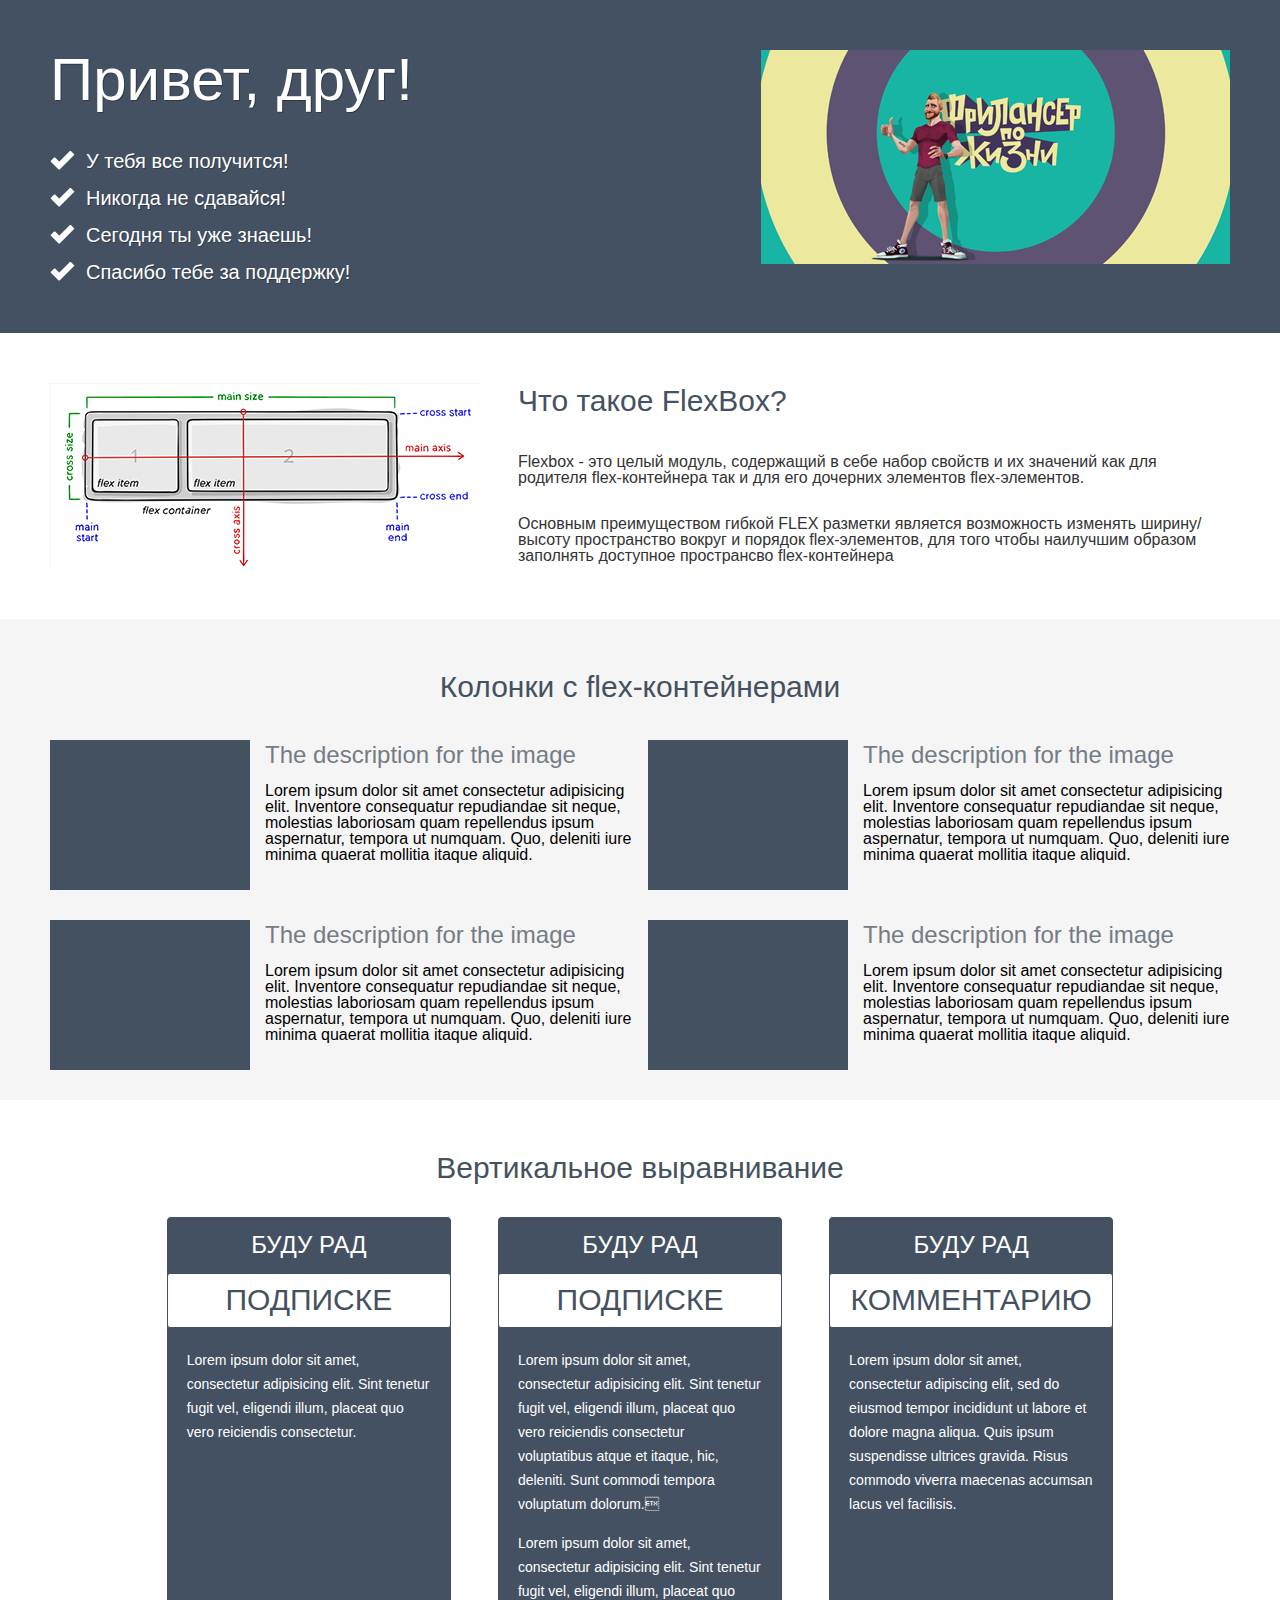
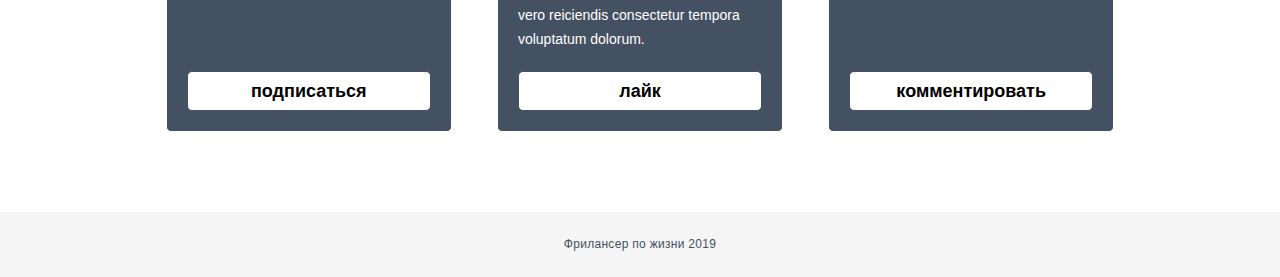
==== commit aea553c5: "Add files via upload" ====
--- a/index.html
+++ b/index.html
@@ -4,7 +4,7 @@
 <head>
     <meta charset="UTF-8">
     <meta http-equiv="X-UA-Compatible" content="IE=edge">
-    <meta name="viewport" content="width=device-width, initial-scale=1.0">
+    <meta name="viewport" content="width=device-width, initial-scale=1.0">  
     <title>Document</title>
     <link rel="stylesheet" href="css/reset.css">
     <link rel="stylesheet" href="css/style.css">
--- a/css/style.css
+++ b/css/style.css
@@ -50,16 +50,14 @@
 }
 .what_image{
     flex: 0 0 430px;
-    
 }
 .what_image img{
     max-width: 100%;
-    
 }
 .what_row{
     display: flex;
     margin-top: 50px;
-    
+    justify-content: center;
 }
 .what_body{
     flex: 1 1 auto;
@@ -99,6 +97,7 @@
     display: flex;
     flex-wrap: wrap;
     margin: 0px -8px;
+    justify-content: center;
 }
 .item_row{
     display: flex;
@@ -135,13 +134,13 @@
     display: flex;
     margin: 0px -22.5px;
     flex-wrap: wrap;
+    justify-content: center;
 }
 .vertical_collum{
     flex: 0 1 32%;
     padding: 0px 22.5px;
     display: flex;
     margin-bottom: 30px;
-
 }
 .vertical_item{
     background-color: #445162;
@@ -196,11 +195,11 @@
     border: 1px solid #445161;
     border-radius: 5px;
 }
-  
-  
-  
-
-
+.vertical_button:active{
+    transform: scale(1.1);
+    transition: 0.4s;
+    background-color: aqua;
+}
 
 
 .footer{
@@ -217,4 +216,41 @@
     color: #445162;
     font-size: 12px;
     letter-spacing: 0.3px;
+}
+
+
+
+
+
+
+
+
+
+
+
+
+
+
+@media screen and (max-width: 800px){
+    .what_row{
+        display: flex;
+        justify-content: center;
+        flex-direction: column;
+    }
+    .what_image{
+        flex: 0 0 200px;
+        min-width: 430px;
+    }
+    .hi_row{
+        display: flex;
+        flex-direction: column;
+        align-items: center;
+    }
+    .hi_body{
+        order: 2;
+    }
+    .hi_image{
+        order: 1;
+        margin-bottom: 50px;
+    }
 }